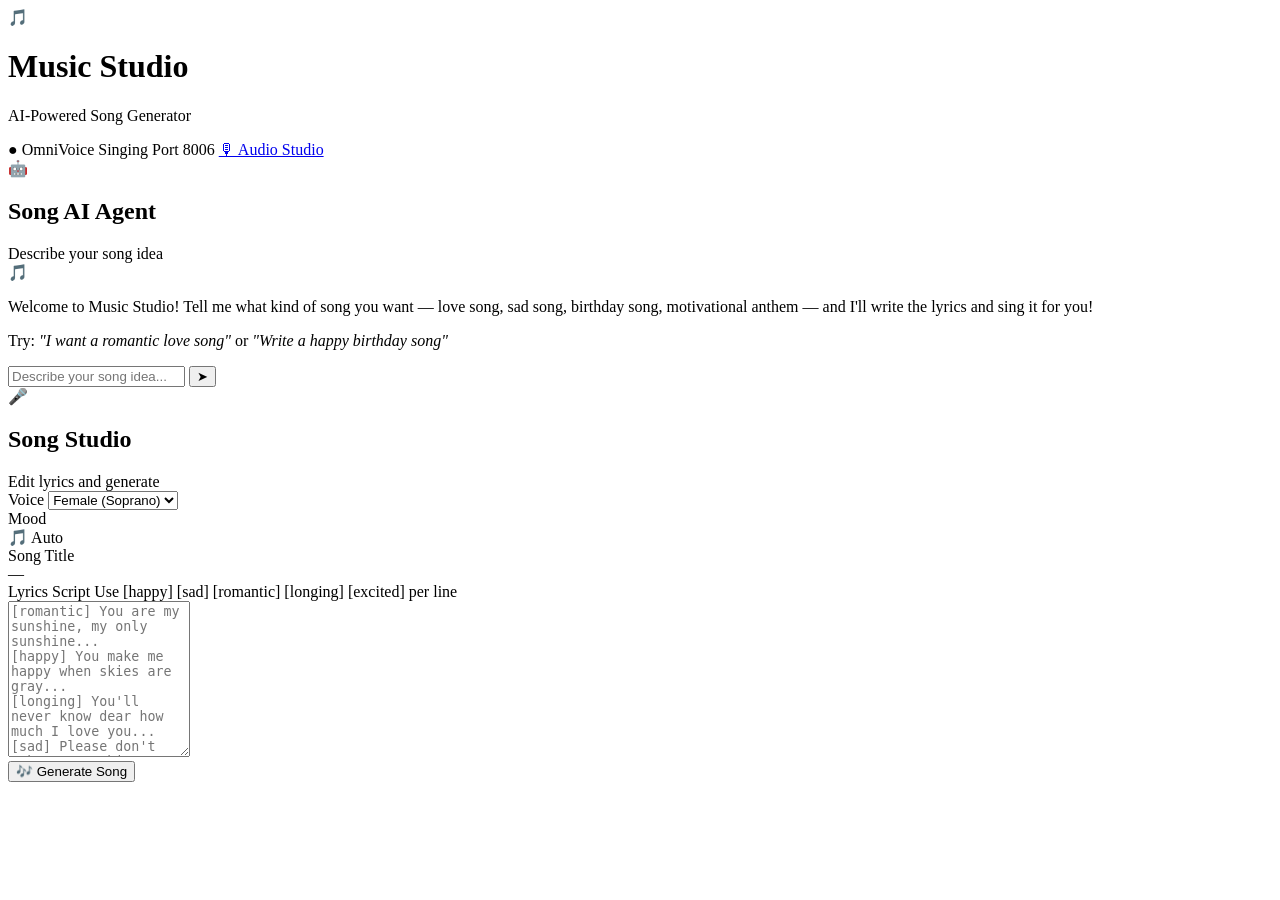
==== Music/ui/static/index.html @ 989dcbb9 "feat: separate Music Studio from Audio Studio - NEW: /Music folder — dedicated singing pipeline (por" ====
<!DOCTYPE html>
<html lang="en">
<head>
  <meta charset="UTF-8"/>
  <meta name="viewport" content="width=device-width, initial-scale=1.0"/>
  <title>Music Studio — AI Song Generator</title>
  <meta name="description" content="Local AI Music Studio: Generate original songs with emotional singing voices powered by OmniVoice."/>
  <link rel="preconnect" href="https://fonts.googleapis.com"/>
  <link href="https://fonts.googleapis.com/css2?family=Outfit:wght@300;400;500;600;700;800&display=swap" rel="stylesheet"/>
  <link rel="stylesheet" href="/static/style.css"/>
</head>
<body>
  <div class="bg-orbs">
    <div class="orb orb-1"></div>
    <div class="orb orb-2"></div>
    <div class="orb orb-3"></div>
  </div>

  <div class="app">
    <!-- Header -->
    <header class="header">
      <div class="logo">
        <span class="logo-icon">🎵</span>
        <div>
          <h1>Music Studio</h1>
          <p class="logo-sub">AI-Powered Song Generator</p>
        </div>
      </div>
      <div class="header-badges">
        <span class="badge badge-green" id="status-badge">● OmniVoice Singing</span>
        <span class="badge badge-purple">Port 8006</span>
        <a href="http://localhost:8005" class="badge badge-gray" title="Switch to Audio Studio">🎙 Audio Studio</a>
      </div>
    </header>

    <!-- Main content -->
    <main class="main">

      <!-- LEFT: Chat Agent -->
      <section class="panel panel-chat">
        <div class="panel-header">
          <span class="panel-icon">🤖</span>
          <h2>Song AI Agent</h2>
          <span class="panel-hint">Describe your song idea</span>
        </div>

        <div class="chat-messages" id="chat-messages">
          <div class="msg msg-ai">
            <div class="msg-avatar">🎵</div>
            <div class="msg-bubble">
              <p>Welcome to Music Studio! Tell me what kind of song you want — love song, sad song, birthday song, motivational anthem — and I'll write the lyrics and sing it for you!</p>
              <p class="msg-hint">Try: <em>"I want a romantic love song"</em> or <em>"Write a happy birthday song"</em></p>
            </div>
          </div>
        </div>

        <form class="chat-form" id="chat-form" onsubmit="sendMessage(event)">
          <input type="text" id="chat-input" class="chat-input"
            placeholder="Describe your song idea..."
            autocomplete="off"/>
          <button type="submit" class="btn btn-send" id="btn-send">
            <span class="btn-icon">➤</span>
          </button>
        </form>
      </section>

      <!-- RIGHT: Song Studio -->
      <section class="panel panel-studio">
        <div class="panel-header">
          <span class="panel-icon">🎤</span>
          <h2>Song Studio</h2>
          <span class="panel-hint">Edit lyrics and generate</span>
        </div>

        <!-- Controls -->
        <div class="controls-row">
          <div class="control-group">
            <label for="select-gender">Voice</label>
            <select id="select-gender" class="select">
              <option value="female">Female (Soprano)</option>
              <option value="male">Male (Tenor)</option>
              <option value="kid_girl">Kid Girl</option>
              <option value="kid_boy">Kid Boy</option>
            </select>
          </div>
          <div class="control-group mood-display">
            <label>Mood</label>
            <div class="mood-badge" id="mood-badge">🎵 Auto</div>
          </div>
          <div class="control-group title-display">
            <label>Song Title</label>
            <div class="title-badge" id="title-badge">—</div>
          </div>
        </div>

        <!-- Lyrics editor -->
        <div class="editor-wrapper">
          <div class="editor-label">
            <span>Lyrics Script</span>
            <span class="editor-hint">Use [happy] [sad] [romantic] [longing] [excited] per line</span>
          </div>
          <textarea id="lyrics-input" class="lyrics-editor" rows="10"
            placeholder="[romantic] You are my sunshine, my only sunshine...&#10;[happy] You make me happy when skies are gray...&#10;[longing] You'll never know dear how much I love you...&#10;[sad] Please don't take my sunshine away..."></textarea>
        </div>

        <!-- Segment preview -->
        <div class="segments-preview" id="segments-preview" style="display:none">
          <div class="segments-label">Parsed Segments (what OmniVoice will sing)</div>
          <div class="segments-list" id="segments-list"></div>
        </div>

        <!-- Generate button -->
        <button class="btn btn-generate" id="btn-generate" onclick="generateSong()">
          <span class="btn-generate-icon">🎶</span>
          Generate Song
        </button>

        <!-- Progress bar -->
        <div class="progress-wrap" id="progress-wrap" style="display:none">
          <div class="progress-bar" id="progress-bar"></div>
          <div class="progress-label" id="progress-label">Generating...</div>
        </div>

        <!-- Player -->
        <div class="player" id="player" style="display:none">
          <div class="player-info">
            <span class="player-icon">🎵</span>
            <div class="player-meta">
              <div class="player-title" id="player-title">Song</div>
              <div class="player-time" id="player-time"></div>
            </div>
            <a class="btn btn-download" id="btn-download" download>⬇ Download</a>
          </div>
          <audio id="audio-player" controls class="audio-element"></audio>
        </div>
      </section>
    </main>
  </div>

  <script src="/static/app.js"></script>
</body>
</html>
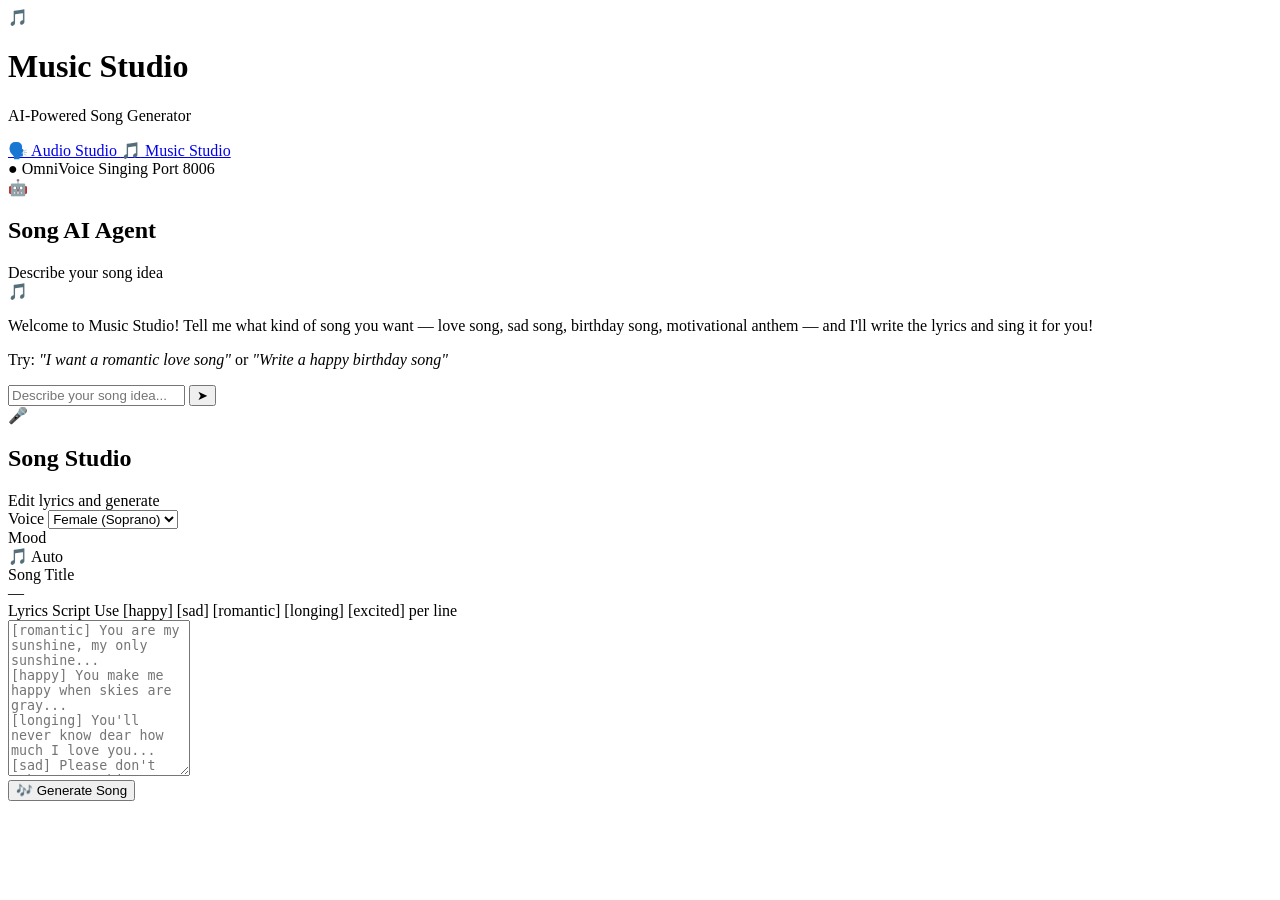
==== commit c33c36f1: "feat: unified header studio switcher tabs on ports 8005 and 8006" ====
--- a/Music/ui/static/index.html
+++ b/Music/ui/static/index.html
@@ -26,10 +26,20 @@
           <p class="logo-sub">AI-Powered Song Generator</p>
         </div>
       </div>
+      
+      <!-- Switcher Tabs -->
+      <nav class="studio-switcher">
+        <a href="http://localhost:8005" class="switch-tab">
+          <span class="tab-icon">🗣️</span> Audio Studio
+        </a>
+        <a href="http://localhost:8006" class="switch-tab active">
+          <span class="tab-icon">🎵</span> Music Studio
+        </a>
+      </nav>
+
       <div class="header-badges">
         <span class="badge badge-green" id="status-badge">● OmniVoice Singing</span>
         <span class="badge badge-purple">Port 8006</span>
-        <a href="http://localhost:8005" class="badge badge-gray" title="Switch to Audio Studio">🎙 Audio Studio</a>
       </div>
     </header>
 
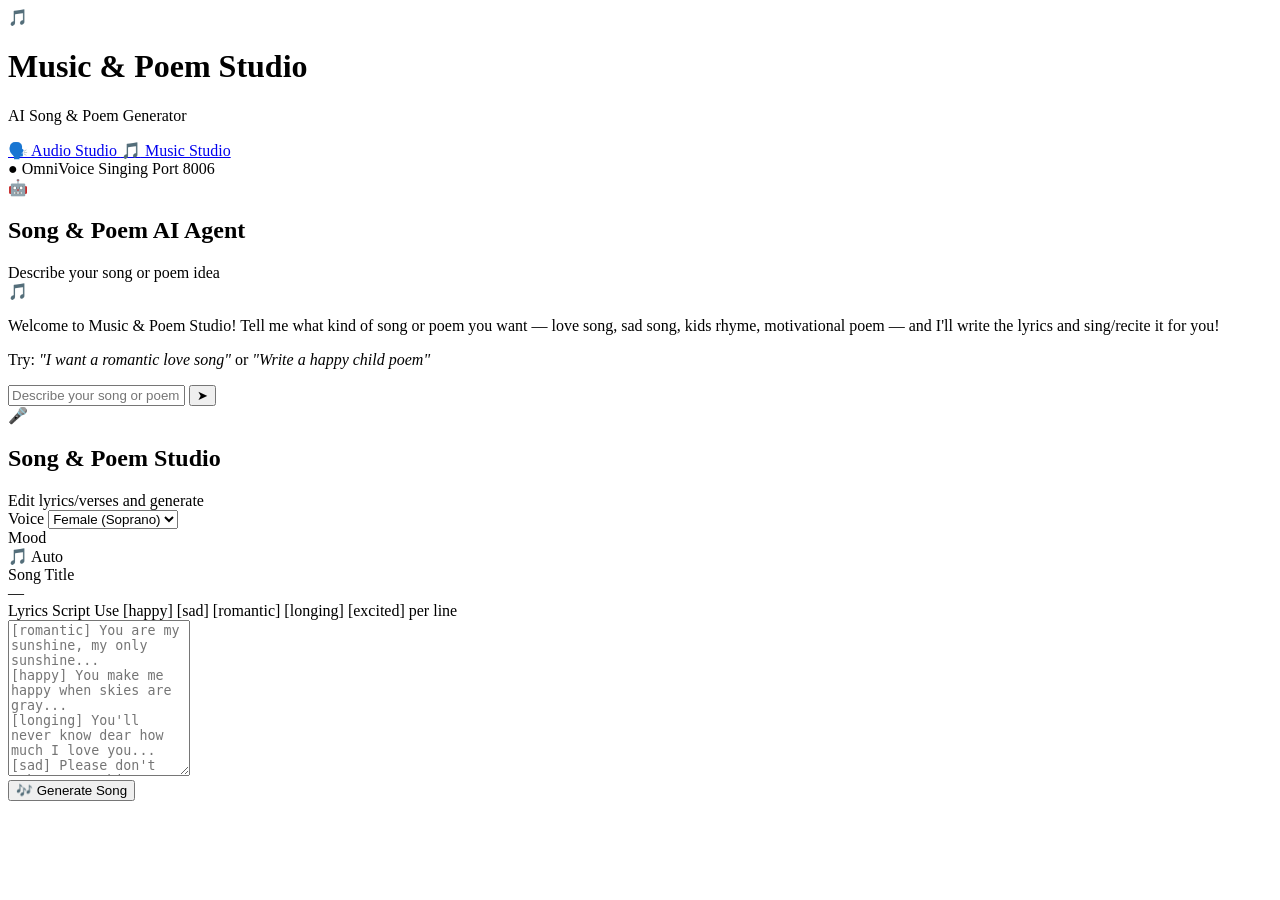
==== commit 8785daf6: "style: rename Music Studio UI elements to Song & Poem Studio" ====
--- a/Music/ui/static/index.html
+++ b/Music/ui/static/index.html
@@ -22,8 +22,8 @@
       <div class="logo">
         <span class="logo-icon">🎵</span>
         <div>
-          <h1>Music Studio</h1>
-          <p class="logo-sub">AI-Powered Song Generator</p>
+          <h1>Music & Poem Studio</h1>
+          <p class="logo-sub">AI Song & Poem Generator</p>
         </div>
       </div>
       
@@ -50,23 +50,23 @@
       <section class="panel panel-chat">
         <div class="panel-header">
           <span class="panel-icon">🤖</span>
-          <h2>Song AI Agent</h2>
-          <span class="panel-hint">Describe your song idea</span>
+          <h2>Song & Poem AI Agent</h2>
+          <span class="panel-hint">Describe your song or poem idea</span>
         </div>
 
         <div class="chat-messages" id="chat-messages">
           <div class="msg msg-ai">
             <div class="msg-avatar">🎵</div>
             <div class="msg-bubble">
-              <p>Welcome to Music Studio! Tell me what kind of song you want — love song, sad song, birthday song, motivational anthem — and I'll write the lyrics and sing it for you!</p>
-              <p class="msg-hint">Try: <em>"I want a romantic love song"</em> or <em>"Write a happy birthday song"</em></p>
+              <p>Welcome to Music & Poem Studio! Tell me what kind of song or poem you want — love song, sad song, kids rhyme, motivational poem — and I'll write the lyrics and sing/recite it for you!</p>
+              <p class="msg-hint">Try: <em>"I want a romantic love song"</em> or <em>"Write a happy child poem"</em></p>
             </div>
           </div>
         </div>
 
         <form class="chat-form" id="chat-form" onsubmit="sendMessage(event)">
           <input type="text" id="chat-input" class="chat-input"
-            placeholder="Describe your song idea..."
+            placeholder="Describe your song or poem idea..."
             autocomplete="off"/>
           <button type="submit" class="btn btn-send" id="btn-send">
             <span class="btn-icon">➤</span>
@@ -74,12 +74,12 @@
         </form>
       </section>
 
-      <!-- RIGHT: Song Studio -->
+      <!-- RIGHT: Song & Poem Studio -->
       <section class="panel panel-studio">
         <div class="panel-header">
           <span class="panel-icon">🎤</span>
-          <h2>Song Studio</h2>
-          <span class="panel-hint">Edit lyrics and generate</span>
+          <h2>Song & Poem Studio</h2>
+          <span class="panel-hint">Edit lyrics/verses and generate</span>
         </div>
 
         <!-- Controls -->
